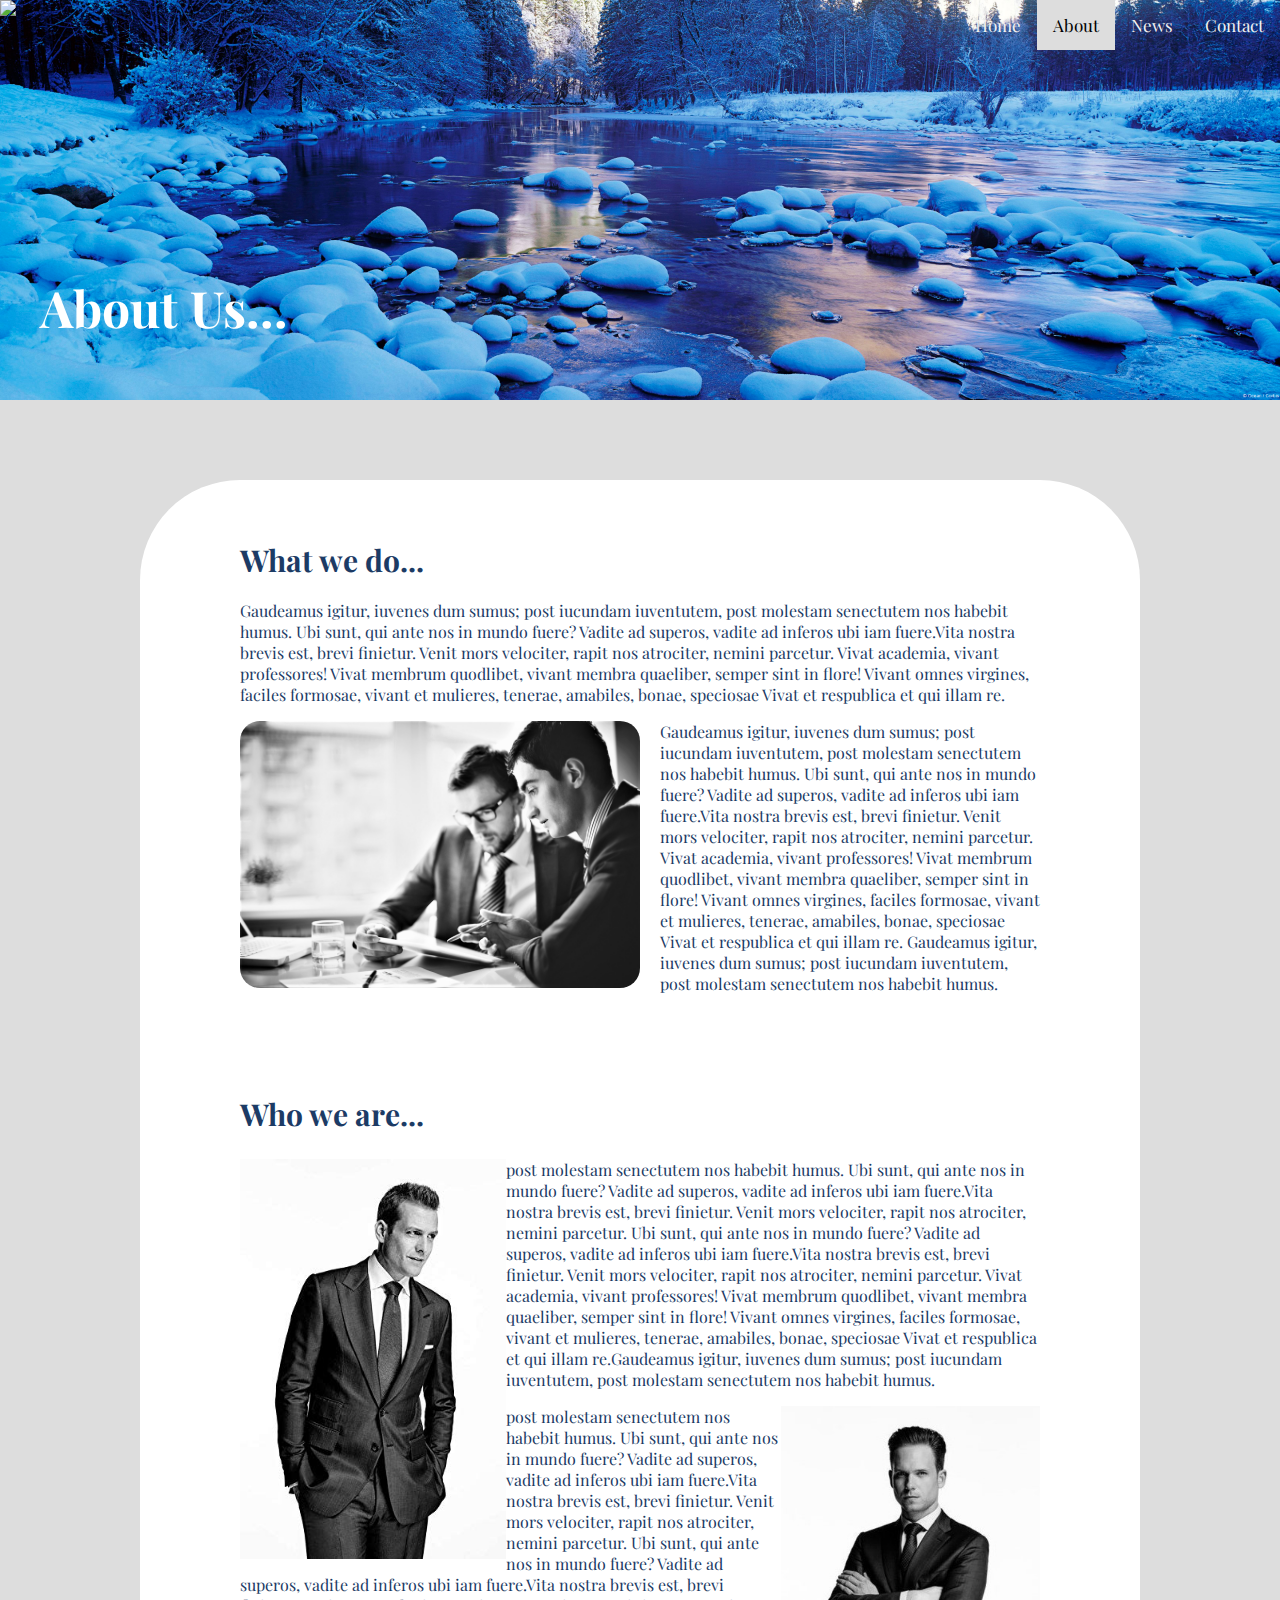
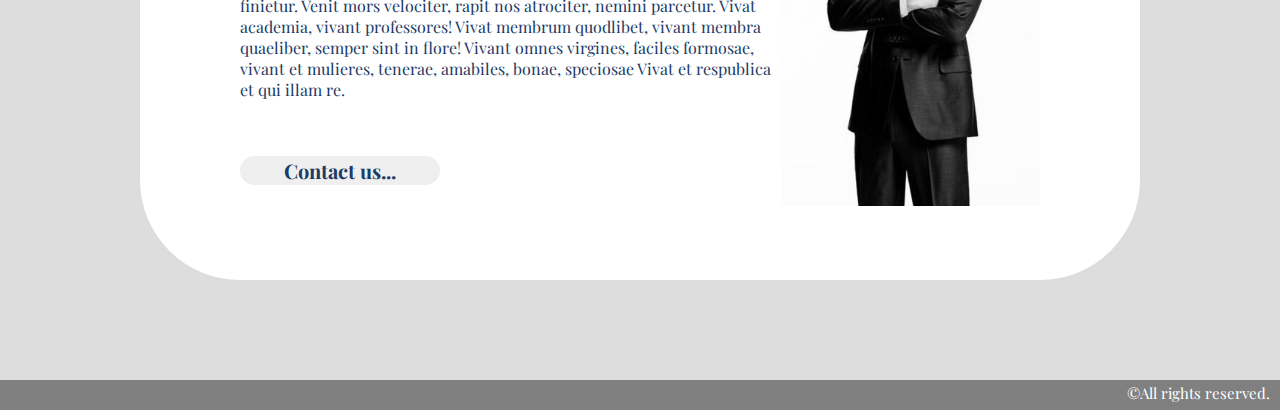
==== AboutUs.html @ 4dde4596 "About Us" ====
<!DOCTYPE html>
<html>
<head>
	<title>About Us</title>
	 <link href="https://fonts.googleapis.com/css?family=Oswald|Playfair+Display|Roboto&display=swap" rel="stylesheet">
	<link rel="stylesheet" type="text/css" href="css/AboutUs.css">
</head>
<body>

<div class="hero-image" >
  <img class="logo" src="img/logo.png">
  <div class="topnav">
    <a href="#contact">Contact</a>
    <a href="#news">News</a>
    <a class="active" href="#about">About</a>
    <a href="index.html">Home</a>
  </div>
  <div class="hero-text">
    <h1 style="font-size:50px; color: white">About Us...</h1>
  </div>
</div>

<div class="firstBox">
	<h1>What we do...</h1>
	<p>
		Gaudeamus igitur, iuvenes dum sumus; post iucundam iuventutem, post molestam senectutem nos habebit humus. Ubi sunt, qui ante nos in mundo fuere? Vadite ad superos, vadite ad inferos ubi iam fuere.Vita nostra brevis est, brevi finietur. Venit mors velociter, rapit nos atrociter, nemini parcetur. Vivat academia, vivant professores! Vivat membrum quodlibet, vivant membra quaeliber, semper sint in flore! Vivant omnes virgines, faciles formosae, vivant et mulieres, tenerae, amabiles, bonae, speciosae Vivat et respublica et qui illam re.
	</p>
	<img class="SubBildOne" src="img/TwoTablet.jpg">
	<p>
		Gaudeamus igitur, iuvenes dum sumus; post iucundam iuventutem, post molestam senectutem nos habebit humus. Ubi sunt, qui ante nos in mundo fuere? Vadite ad superos, vadite ad inferos ubi iam fuere.Vita nostra brevis est, brevi finietur. Venit mors velociter, rapit nos atrociter, nemini parcetur. Vivat academia, vivant professores! Vivat membrum quodlibet, vivant membra quaeliber, semper sint in flore! Vivant omnes virgines, faciles formosae, vivant et mulieres, tenerae, amabiles, bonae, speciosae Vivat et respublica et qui illam re. Gaudeamus igitur, iuvenes dum sumus; post iucundam iuventutem, post molestam senectutem nos habebit humus. 
	</p>
	<h2>
		Who we are...
	</h2>
	<div>
		<img class="HarvyBild" src="img/HarvySpecter.jpg">
		<p>
			post molestam senectutem nos habebit humus. Ubi sunt, qui ante nos in mundo fuere? Vadite ad superos, vadite ad inferos ubi iam fuere.Vita nostra brevis est, brevi finietur. Venit mors velociter, rapit nos atrociter, nemini parcetur. Ubi sunt, qui ante nos in mundo fuere? Vadite ad superos, vadite ad inferos ubi iam fuere.Vita nostra brevis est, brevi finietur. Venit mors velociter, rapit nos atrociter, nemini parcetur. Vivat academia, vivant professores! Vivat membrum quodlibet, vivant membra quaeliber, semper sint in flore! Vivant omnes virgines, faciles formosae, vivant et mulieres, tenerae, amabiles, bonae, speciosae Vivat et respublica et qui illam re.Gaudeamus igitur, iuvenes dum sumus; post iucundam iuventutem, post molestam senectutem nos habebit humus.
		</p>

	</div>
	<div >
		<img class="MikeBild" src="img/Mike_Ross.jpg">
		<p>
			post molestam senectutem nos habebit humus. Ubi sunt, qui ante nos in mundo fuere? Vadite ad superos, vadite ad inferos ubi iam fuere.Vita nostra brevis est, brevi finietur. Venit mors velociter, rapit nos atrociter, nemini parcetur. Ubi sunt, qui ante nos in mundo fuere? Vadite ad superos, vadite ad inferos ubi iam fuere.Vita nostra brevis est, brevi finietur. Venit mors velociter, rapit nos atrociter, nemini parcetur. Vivat academia, vivant professores! Vivat membrum quodlibet, vivant membra quaeliber, semper sint in flore! Vivant omnes virgines, faciles formosae, vivant et mulieres, tenerae, amabiles, bonae, speciosae Vivat et respublica et qui illam re.
		</p>
		<button class="button"><a href="ContactUs">Contact us...</a></button>
	</div>
</div>

<div class="footer">
    <p>&copy;All rights reserved.</p>
</div>

</body>
</html>
---- css/AboutUs.css ----
body {
  margin: 0;
  background-color: #ddd;
  font-family: Playfair Display;
}

/*Titel*/
.hero-image {
  background-image: url("../img/WinterRiver.jpg");
  background-color: #cccccc;
  height: 400px;
  background-position: center;
  background-repeat: no-repeat;
  background-size: cover;
  position: relative;
}

.hero-text {
  text-align: left;
  position: absolute;
  top: 60%;
  left: 40px;
  color: white;
  font-family: Playfair Display;
  float: left;
}

.logo {
  height: 55px;
  width: auto;
  float: left;
}

/*Taskbaar*/

.topnav {
  overflow: hidden;
}

.topnav a {
  float: right;
  color: #f2f2f2;
  text-align: center;
  padding: 14px 16px;
  text-decoration: none;
  font-size: 17px;
}

.topnav a:hover {
  background-color: #ddd;
  color: black;
}

.topnav a.active {
  background-color: #ddd;
  color: black;
}

.firstBox {
  background-color: white;
  margin: 80px auto 100px;
  width: 1000px;
  height: 1400px;
  padding: 40px 100px;
  border-radius: 100px;
  box-sizing: border-box;
}
.firstBox p {
  color: #1C3B65;
}

h1 {
  color: #1C3B65;
  font-size: 30px
}

h2 {
  margin-top: 100px;
  color: #1C3B65;
  font-size: 30px
}

.SubBildOne {
  width: 400px;
  height: auto;
  float: left;
  margin-right: 20px;
  border-radius: 20px;
}

.HarvyBild{
  float: left;
  width: auto;
  height: 400px;

}

.MikeBild{
  float: right;
  width: auto;
  height: 400px;
}


.button {
  margin-top: 40px; 
  margin-bottom: 20px;
  height: auto;
  width: 200px;
  font-size: 15px;
  border-radius: 20px;
  border: 5px;
  font-weight: bold;
}
.button a {
  text-decoration: none;
  font-size: 20px;
  font-family: Playfair Display;
  color: #1C3B65;
}

.footer {
  position: relative;
  height: 30px;
  left: 0;
  bottom: 0;
  width: 100%;
  background-color: grey;
  color: white;
  text-align: right;
}

.footer p {
  padding-right: 10px;
  padding-top: 3px;
  font-size: 15px;
  text-align: right;
}
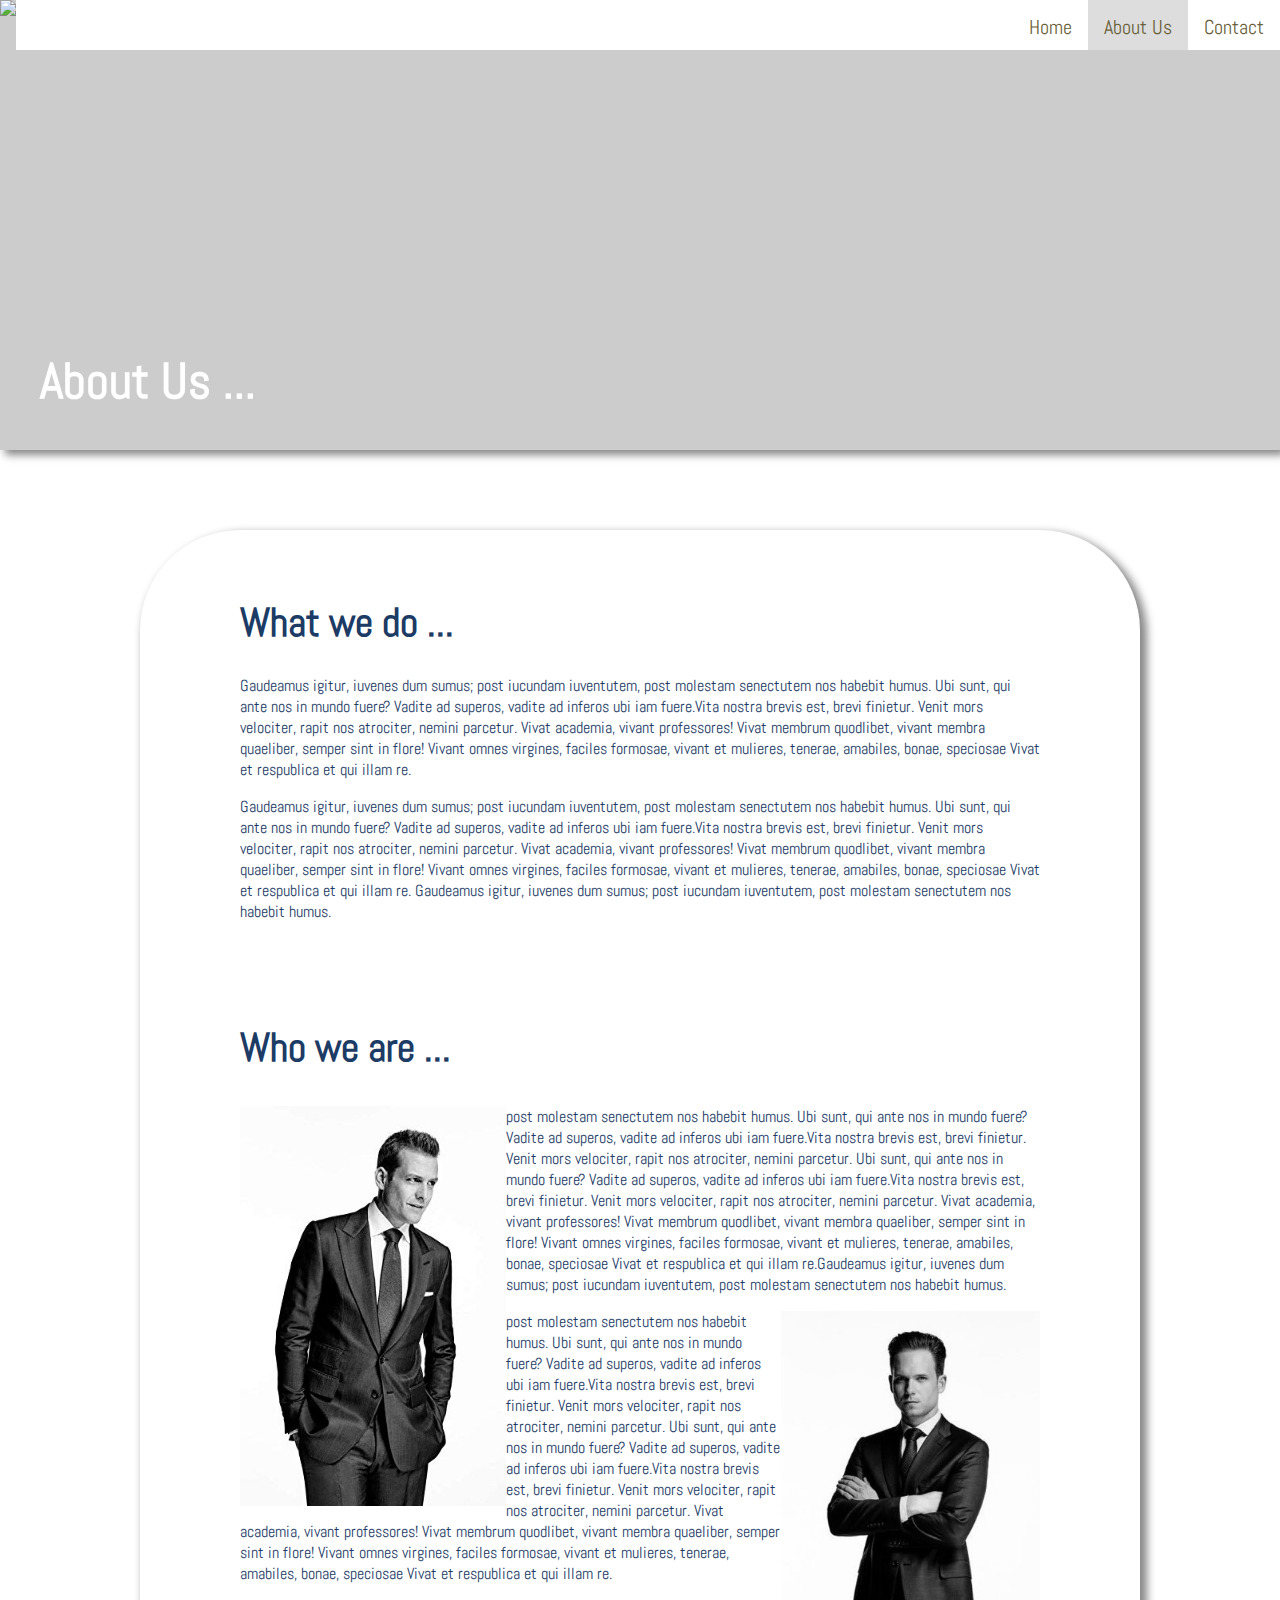
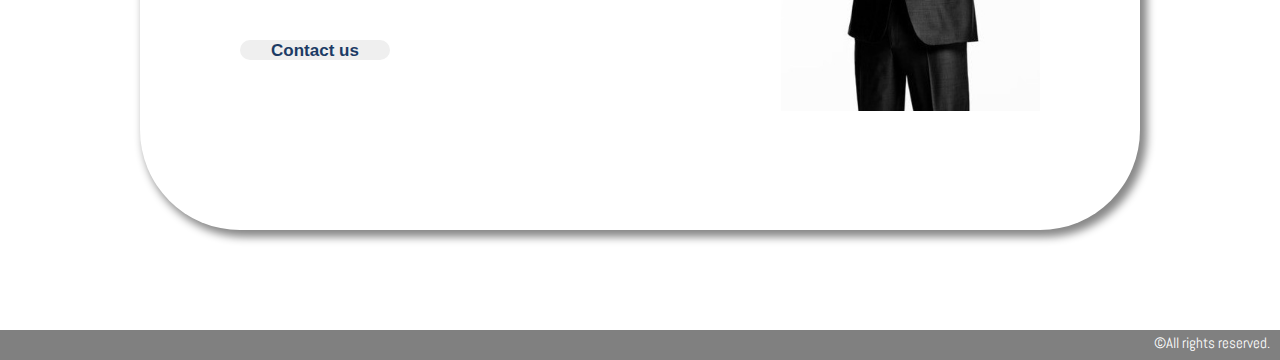
==== commit 58632f16: "Schrift und Maps" ====
--- a/AboutUs.html
+++ b/AboutUs.html
@@ -2,35 +2,34 @@
 <html>
 <head>
 	<title>About Us</title>
-	 <link href="https://fonts.googleapis.com/css?family=Oswald|Playfair+Display|Roboto&display=swap" rel="stylesheet">
+	 <link rel="icon" href="img/icon.jpg">
+	 <link href="https://fonts.googleapis.com/css?family=Abel|Cinzel|Playfair+Display&display=swap" rel="stylesheet">
 	<link rel="stylesheet" type="text/css" href="css/AboutUs.css">
 </head>
 <body>
 
 <div class="hero-image" >
-  <img class="logo" src="img/logo.png">
+  <img class="logo" src="img/WW.jpg">
   <div class="topnav">
-    <a href="#contact">Contact</a>
-    <a href="#news">News</a>
-    <a class="active" href="#about">About</a>
+    <a href="Contact.html">Contact</a>
+    <a class="active" href="#about">About Us</a>
     <a href="index.html">Home</a>
   </div>
   <div class="hero-text">
-    <h1 style="font-size:50px; color: white">About Us...</h1>
+    <h1 style="font-size:50px; color: white;">About Us ...</h1>
   </div>
 </div>
 
 <div class="firstBox">
-	<h1>What we do...</h1>
+	<h1>What we do ...</h1>
 	<p>
 		Gaudeamus igitur, iuvenes dum sumus; post iucundam iuventutem, post molestam senectutem nos habebit humus. Ubi sunt, qui ante nos in mundo fuere? Vadite ad superos, vadite ad inferos ubi iam fuere.Vita nostra brevis est, brevi finietur. Venit mors velociter, rapit nos atrociter, nemini parcetur. Vivat academia, vivant professores! Vivat membrum quodlibet, vivant membra quaeliber, semper sint in flore! Vivant omnes virgines, faciles formosae, vivant et mulieres, tenerae, amabiles, bonae, speciosae Vivat et respublica et qui illam re.
 	</p>
-	<img class="SubBildOne" src="img/TwoTablet.jpg">
 	<p>
 		Gaudeamus igitur, iuvenes dum sumus; post iucundam iuventutem, post molestam senectutem nos habebit humus. Ubi sunt, qui ante nos in mundo fuere? Vadite ad superos, vadite ad inferos ubi iam fuere.Vita nostra brevis est, brevi finietur. Venit mors velociter, rapit nos atrociter, nemini parcetur. Vivat academia, vivant professores! Vivat membrum quodlibet, vivant membra quaeliber, semper sint in flore! Vivant omnes virgines, faciles formosae, vivant et mulieres, tenerae, amabiles, bonae, speciosae Vivat et respublica et qui illam re. Gaudeamus igitur, iuvenes dum sumus; post iucundam iuventutem, post molestam senectutem nos habebit humus. 
 	</p>
 	<h2>
-		Who we are...
+		Who we are ...
 	</h2>
 	<div>
 		<img class="HarvyBild" src="img/HarvySpecter.jpg">
@@ -44,7 +43,7 @@
 		<p>
 			post molestam senectutem nos habebit humus. Ubi sunt, qui ante nos in mundo fuere? Vadite ad superos, vadite ad inferos ubi iam fuere.Vita nostra brevis est, brevi finietur. Venit mors velociter, rapit nos atrociter, nemini parcetur. Ubi sunt, qui ante nos in mundo fuere? Vadite ad superos, vadite ad inferos ubi iam fuere.Vita nostra brevis est, brevi finietur. Venit mors velociter, rapit nos atrociter, nemini parcetur. Vivat academia, vivant professores! Vivat membrum quodlibet, vivant membra quaeliber, semper sint in flore! Vivant omnes virgines, faciles formosae, vivant et mulieres, tenerae, amabiles, bonae, speciosae Vivat et respublica et qui illam re.
 		</p>
-		<button class="button"><a href="ContactUs">Contact us...</a></button>
+		<button class="button"><a href="Contact.html">Contact us</a></button>
 	</div>
 </div>
 
--- a/css/AboutUs.css
+++ b/css/AboutUs.css
@@ -1,32 +1,32 @@
 body {
   margin: 0;
-  background-color: #ddd;
-  font-family: Playfair Display;
+  background-color: white;
+  font-family: Abel;
 }
 
 /*Titel*/
 .hero-image {
-  background-image: url("../img/WinterRiver.jpg");
+  background-image: url("../img/Bridge.jpg");
   background-color: #cccccc;
-  height: 400px;
+  height: 450px;
   background-position: center;
   background-repeat: no-repeat;
   background-size: cover;
   position: relative;
+  box-shadow: 5px 5px 8px #888888;
 }
 
 .hero-text {
   text-align: left;
   position: absolute;
-  top: 60%;
+  top: 70%;
   left: 40px;
   color: white;
-  font-family: Playfair Display;
   float: left;
 }
 
 .logo {
-  height: 55px;
+  height: 50px;
   width: auto;
   float: left;
 }
@@ -35,35 +35,38 @@
 
 .topnav {
   overflow: hidden;
+  background-color: white;
+  height: 50px;
 }
 
 .topnav a {
   float: right;
-  color: #f2f2f2;
+  color: #6A5F3B;
   text-align: center;
   padding: 14px 16px;
   text-decoration: none;
-  font-size: 17px;
+  font-size: 20px;
 }
 
 .topnav a:hover {
   background-color: #ddd;
-  color: black;
+  color: #6A5F3B;
 }
 
 .topnav a.active {
   background-color: #ddd;
-  color: black;
+  color: #6A5F3B;
 }
 
 .firstBox {
   background-color: white;
   margin: 80px auto 100px;
   width: 1000px;
-  height: 1400px;
+  height: 1300px;
   padding: 40px 100px;
   border-radius: 100px;
   box-sizing: border-box;
+  box-shadow: 5px 5px 8px 2px #888888;
 }
 .firstBox p {
   color: #1C3B65;
@@ -71,13 +74,13 @@
 
 h1 {
   color: #1C3B65;
-  font-size: 30px
+  font-size: 40px;
 }
 
 h2 {
   margin-top: 100px;
   color: #1C3B65;
-  font-size: 30px
+  font-size: 40px;
 }
 
 .SubBildOne {
@@ -105,17 +108,16 @@
 .button {
   margin-top: 40px; 
   margin-bottom: 20px;
-  height: auto;
-  width: 200px;
-  font-size: 15px;
+  height: 20px;
+  width: 150px;
   border-radius: 20px;
   border: 5px;
   font-weight: bold;
 }
 .button a {
   text-decoration: none;
-  font-size: 20px;
-  font-family: Playfair Display;
+  font-size: 17px;
+  padding: 5px;
   color: #1C3B65;
 }
 
